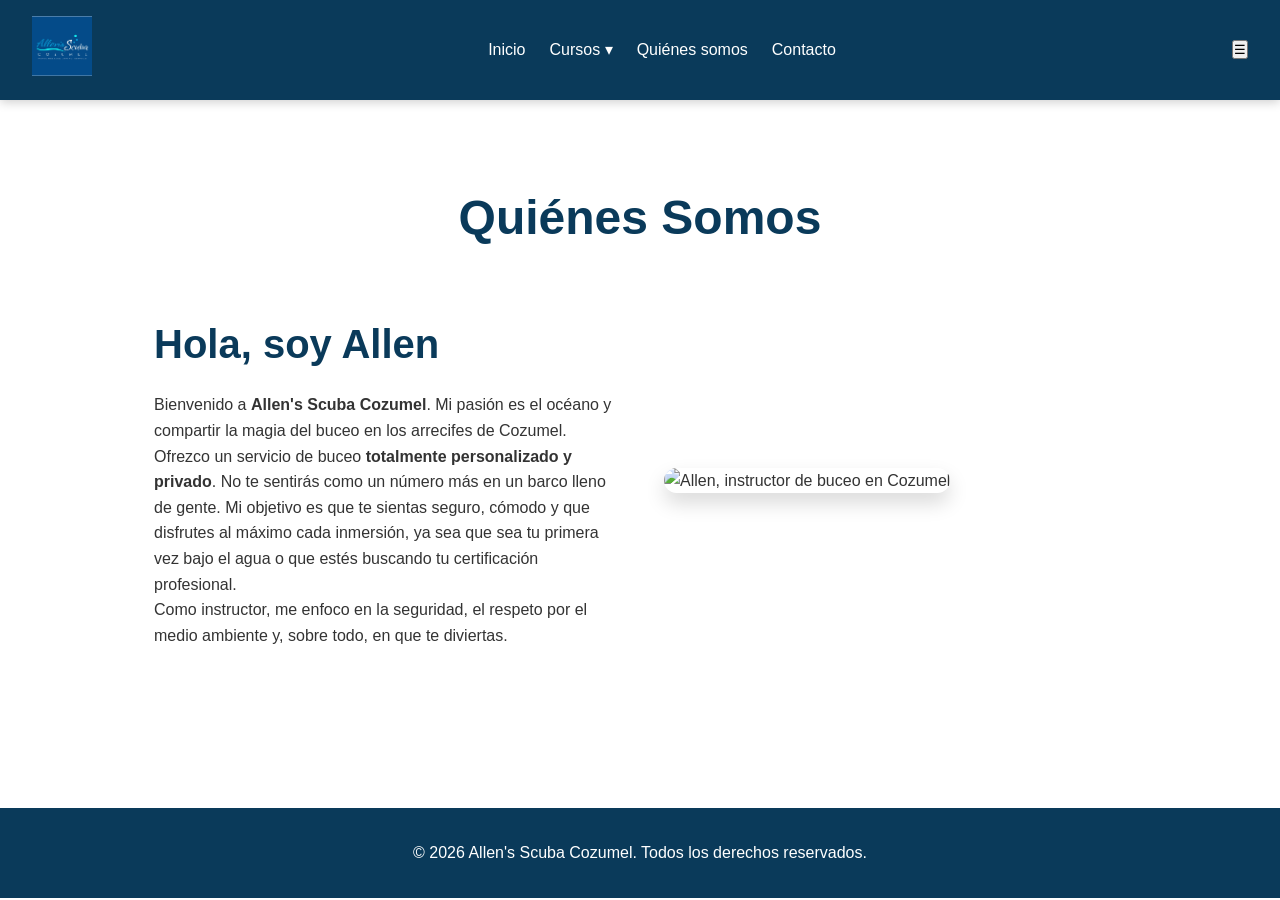
==== quienes-somos.html @ 6105ae5f "Primera version del sitio web para Allen's Scuba Cozumel" ====
<!DOCTYPE html>
<html lang="es">
<head>
  <meta charset="UTF-8">
  <meta name="viewport" content="width=device-width, initial-scale=1.0">
  <title>Quiénes Somos | Allen's Scuba Cozumel</title>
  <link rel="stylesheet" href="css/styles.css">
</head>
<body>

  <!-- NAVBAR -->
  <header class="navbar">
    <a href="index.html" class="logo">
      <img src="img/logo.png" alt="Allen's Scuba Cozumel" style="height: 60px;">
    </a>
    <nav>
      <ul class="nav-menu">
        <li><a href="index.html">Inicio</a></li>
        <li class="dropdown">
          <a href="#">Cursos ▾</a>
          <ul class="dropdown-menu">
            <li><a href="cursos/discover-scuba.html">Discover Scuba</a></li>
            <li><a href="cursos/open-water.html">Open Water Certification</a></li>
            <li><a href="cursos/advanced-open-water.html">Advanced Open Water</a></li>
            <li><a href="cursos/nitrox.html">Nitrox Certification</a></li>
            <li><a href="cursos/refresher.html">Refresher</a></li>
          </ul>
        </li>
        <li><a href="quienes-somos.html">Quiénes somos</a></li>
        <li><a href="contacto.html">Contacto</a></li>
      </ul>
    </nav>
    <button class="menu-toggle" aria-label="Menú">☰</button>
  </header>

  <!-- CONTENIDO PRINCIPAL -->
  <section class="pagina-contenido">
    <h1>Quiénes Somos</h1>
    
    <div class="bienvenida" style="padding-top: 2rem;">
      <div class="bienvenida-texto">
        <h2>Hola, soy Allen</h2>
        <p>Bienvenido a <strong>Allen's Scuba Cozumel</strong>. Mi pasión es el océano y compartir la magia del buceo en los arrecifes de Cozumel.</p>
        <p>Ofrezco un servicio de buceo <strong>totalmente personalizado y privado</strong>. No te sentirás como un número más en un barco lleno de gente. Mi objetivo es que te sientas seguro, cómodo y que disfrutes al máximo cada inmersión, ya sea que sea tu primera vez bajo el agua o que estés buscando tu certificación profesional.</p>
        <p>Como instructor, me enfoco en la seguridad, el respeto por el medio ambiente y, sobre todo, en que te diviertas.</p>
      </div>
      <div class="bienvenida-imagen">
        <img src="img/allen.jpg" alt="Allen, instructor de buceo en Cozumel">
      </div>
    </div>
  </section>

  <!-- FOOTER -->
  <footer>
    <p>© 2026 Allen's Scuba Cozumel. Todos los derechos reservados.</p>
  </footer>

  <script src="js/main.js"></script>
</body>
</html>
---- css/styles.css ----
/* Variables de color basadas en el logo */
:root {
  --azul-oscuro: #0A3A5A; /* Azul de fondo del logo */
  --azul-claro: #00C9E0;  /* Celeste de las letras y burbujas */
  --blanco: #FFFFFF;
  --gris-fondo: #f4f8fa;
}

* { margin: 0; padding: 0; box-sizing: border-box; }
body { font-family: 'Segoe UI', Tahoma, Geneva, Verdana, sans-serif; color: #333; line-height: 1.6; }

/* NAVBAR */
.navbar {
  display: flex; align-items: center; justify-content: space-between;
  padding: 1rem 2rem; background: var(--azul-oscuro); color: var(--blanco);
  position: sticky; top: 0; z-index: 100; box-shadow: 0 2px 10px rgba(0,0,0,0.2);
}
.navbar a { color: var(--blanco); text-decoration: none; font-weight: 500; }
.nav-menu { display: flex; gap: 1.5rem; list-style: none; align-items: center; }
.nav-menu li { position: relative; }

.dropdown-menu {
  display: none; position: absolute; top: 100%; left: 0;
  background: var(--azul-oscuro); list-style: none; min-width: 250px; 
  padding: .5rem 0; border-radius: 0 0 8px 8px; box-shadow: 0 4px 6px rgba(0,0,0,0.1);
}
.dropdown:hover .dropdown-menu { display: block; }
.dropdown-menu li a { display: block; padding: .7rem 1.2rem; transition: background 0.2s; }
.dropdown-menu li a:hover { background: var(--azul-claro); color: var(--azul-oscuro); }

/* HERO */
.hero {
  min-height: 70vh; display: flex; align-items: center; justify-content: center;
  background-size: cover; background-position: center; position: relative; text-align: center;
}
/* Efecto oscuro sobre la foto de fondo para que el texto resalte */
.hero::before {
  content: ''; position: absolute; top: 0; left: 0; right: 0; bottom: 0;
  background: rgba(10, 58, 90, 0.7); 
}
.hero-overlay { position: relative; z-index: 1; color: var(--blanco); padding: 2rem; }
.hero h1 { font-size: 3.5rem; margin-bottom: 1rem; color: var(--blanco); }
.hero p { font-size: 1.5rem; margin-bottom: 2rem; }

/* BOTONES */
.btn {
  display: inline-block; background: var(--azul-claro); color: var(--azul-oscuro);
  padding: 1rem 2rem; border-radius: 50px; text-decoration: none;
  font-weight: bold; font-size: 1.1rem; transition: transform 0.2s;
}
.btn:hover { transform: scale(1.05); background: #00b0c4; }
.btn-small { color: var(--azul-claro); font-weight: bold; text-decoration: none; }

/* SECCIÓN BIENVENIDA */
.bienvenida {
  display: flex; align-items: center; gap: 3rem; padding: 5rem 2rem;
  max-width: 1100px; margin: auto;
}
.bienvenida-texto { flex: 1; }
.bienvenida-texto h2 { color: var(--azul-oscuro); font-size: 2.5rem; margin-bottom: 1rem; }
.bienvenida-imagen { flex: 1; }
.bienvenida-imagen img {
  width: 100%; border-radius: 15px; box-shadow: 0 10px 20px rgba(0,0,0,0.15);
}

/* SECCIÓN CURSOS (Tarjetas) */
.cursos-resumen { background: var(--gris-fondo); padding: 5rem 2rem; text-align: center; }
.cursos-resumen h2 { color: var(--azul-oscuro); font-size: 2.5rem; margin-bottom: 3rem; }
.grid-cursos {
  display: grid; grid-template-columns: repeat(auto-fit, minmax(300px, 1fr));
  gap: 2rem; max-width: 1100px; margin: auto;
}
.curso-card {
  background: var(--blanco); padding: 2rem; border-radius: 10px;
  box-shadow: 0 5px 15px rgba(0,0,0,0.05); border-top: 5px solid var(--azul-claro);
  display: flex; flex-direction: column; justify-content: space-between;
}
.curso-card h3 { color: var(--azul-oscuro); margin-bottom: 1rem; }
.curso-card p { margin-bottom: 1.5rem; color: #666; }

/* FOOTER */
footer { background: var(--azul-oscuro); color: var(--blanco); text-align: center; padding: 2rem; }

/* MÓVIL */
@media (max-width: 768px) {
  .bienvenida { flex-direction: column; text-align: center; }
  .nav-menu { display: none; flex-direction: column; position: absolute; top: 100%; left: 0; right: 0; background: var(--azul-oscuro); padding: 1rem 0;}
  .nav-menu.active { display: flex; }
  .menu-toggle { display: block; background: none; border: none; color: var(--blanco); font-size: 1.5rem; cursor: pointer;}
  .dropdown-menu { position: static; box-shadow: none; }
  .hero h1 { font-size: 2.5rem; }
}

/* ESTILOS PARA PÁGINAS INTERNAS (Quiénes somos y Contacto) */
.pagina-contenido {
  padding: 5rem 2rem;
  max-width: 1100px;
  margin: auto;
  min-height: 60vh; /* Para que el footer no se suba si hay poco texto */
}

.pagina-contenido h1 {
  color: var(--azul-oscuro);
  font-size: 3rem;
  margin-bottom: 1.5rem;
  text-align: center;
}

/* Estilos para las tarjetas de contacto */
.contacto-grid {
  display: grid;
  grid-template-columns: repeat(auto-fit, minmax(280px, 1fr));
  gap: 2rem;
  margin-top: 2rem;
}

.contacto-card {
  background: var(--gris-fondo);
  padding: 2rem;
  border-radius: 10px;
  text-align: center;
  border-top: 5px solid var(--azul-claro);
  box-shadow: 0 5px 15px rgba(0,0,0,0.05);
}

.contacto-card h3 {
  color: var(--azul-oscuro);
  margin-bottom: 1rem;
  font-size: 1.5rem;
}

.contacto-card p {
  margin-bottom: 0.8rem;
  color: #555;
}

/* ESTILOS ESPECÍFICOS PARA PÁGINAS DE CURSOS */
.curso-detalle {
  max-width: 800px; /* Hace que el texto sea más fácil de leer */
}

.curso-img {
  width: 100%;
  max-height: 400px;
  object-fit: cover;
  border-radius: 10px;
  margin-bottom: 2rem;
  box-shadow: 0 5px 15px rgba(0,0,0,0.1);
}

.curso-detalle .intro {
  font-size: 1.2rem;
  font-weight: 500;
  color: var(--azul-oscuro);
  margin-bottom: 2rem;
}

.curso-detalle h3 {
  color: var(--azul-oscuro);
  margin-top: 2rem;
  margin-bottom: 1rem;
  font-size: 1.6rem;
}

.curso-detalle ul {
  margin-bottom: 1.5rem;
  padding-left: 1.5rem;
}

.curso-detalle li {
  margin-bottom: 0.5rem;
}

.aviso-box {
  background: var(--gris-fondo);
  padding: 1.5rem;
  border-left: 5px solid var(--azul-claro);
  border-radius: 5px;
  margin: 2rem 0;
}

.curso-detalle .btn {
  margin-top: 1rem;
  margin-bottom: 2rem;
}
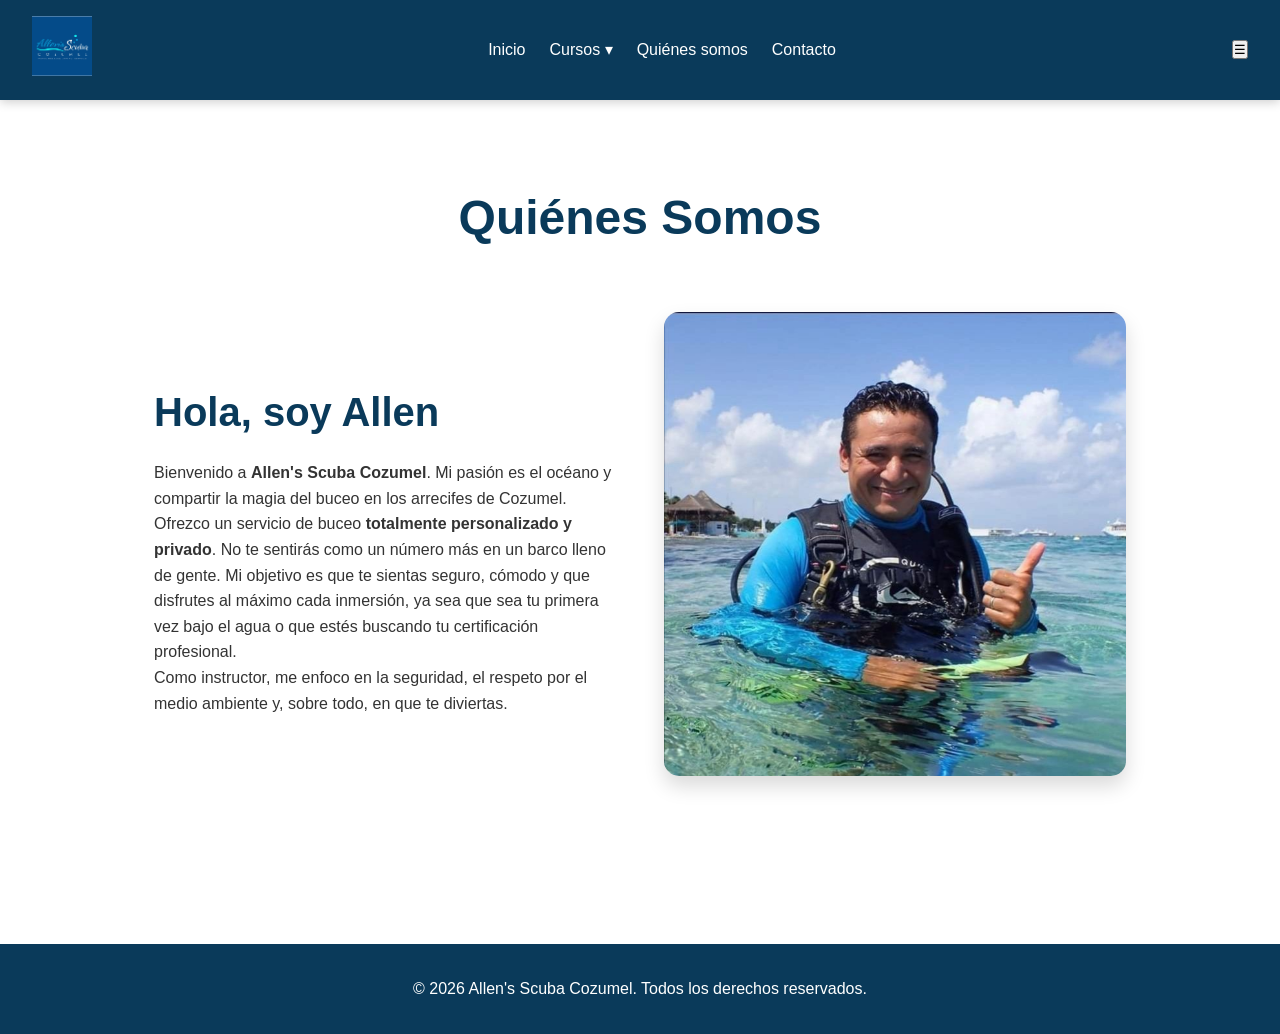
==== commit 0af9f693: "Sitio completo con fotos y estructura final" ====
--- a/quienes-somos.html
+++ b/quienes-somos.html
@@ -45,7 +45,7 @@
         <p>Como instructor, me enfoco en la seguridad, el respeto por el medio ambiente y, sobre todo, en que te diviertas.</p>
       </div>
       <div class="bienvenida-imagen">
-        <img src="img/allen.jpg" alt="Allen, instructor de buceo en Cozumel">
+        <img src="img/allen.png" alt="Allen, instructor de buceo en Cozumel">
       </div>
     </div>
   </section>
